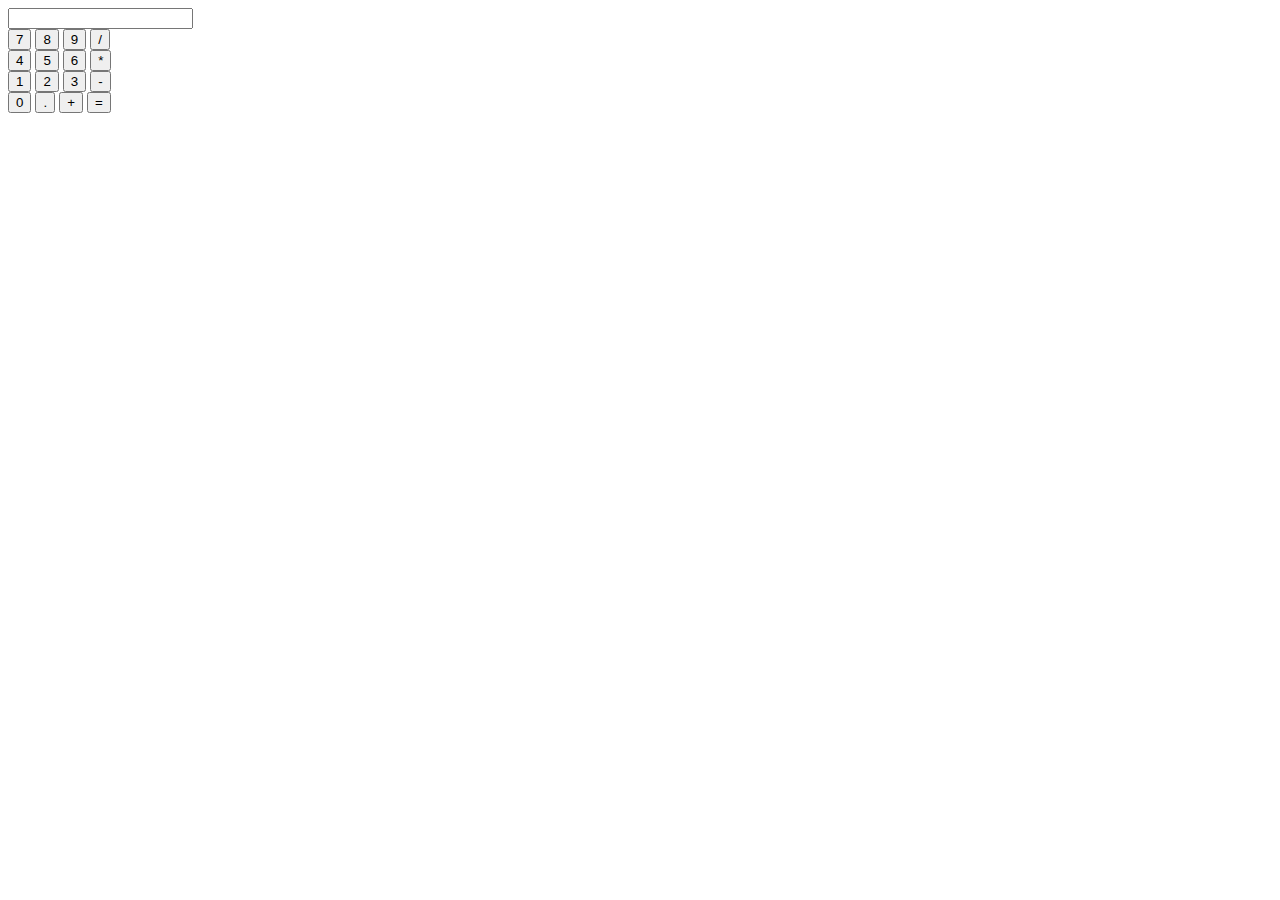
==== index.html @ 5f932f3c "Initializing Starting Files" ====
<!DOCTYPE html>
<html lang="en">
<head>
    <meta charset="UTF-8">
    <title>Assignment 4 - Calculator</title>
    <script src="js/calculator.js"></script>
</head>

<body>
	<input type="text" readonly id="result">
    <br>
    <input type="button" id="seven" value="7">
    <input type="button" id="eight" value="8">
    <input type="button" id="nine" value="9">
    <input type="button" id="divide" value="/">
    <br>
    <input type="button" id="four" value="4">
    <input type="button" id="five" value="5">
    <input type="button" id="six" value="6">
    <input type="button" id="multiply" value="*">
    <br>
    <input type="button" id="one" value="1">
    <input type="button" id="two" value="2">
    <input type="button" id="three" value="3">
    <input type="button" id="subtract" value="-">
    <br>
    <input type="button" id="zero" value="0">
    <input type="button" id="period" value=".">
    <input type="button" id="add" value="+">
    <input type="button" id="equal" value="=">
</body>
</html>
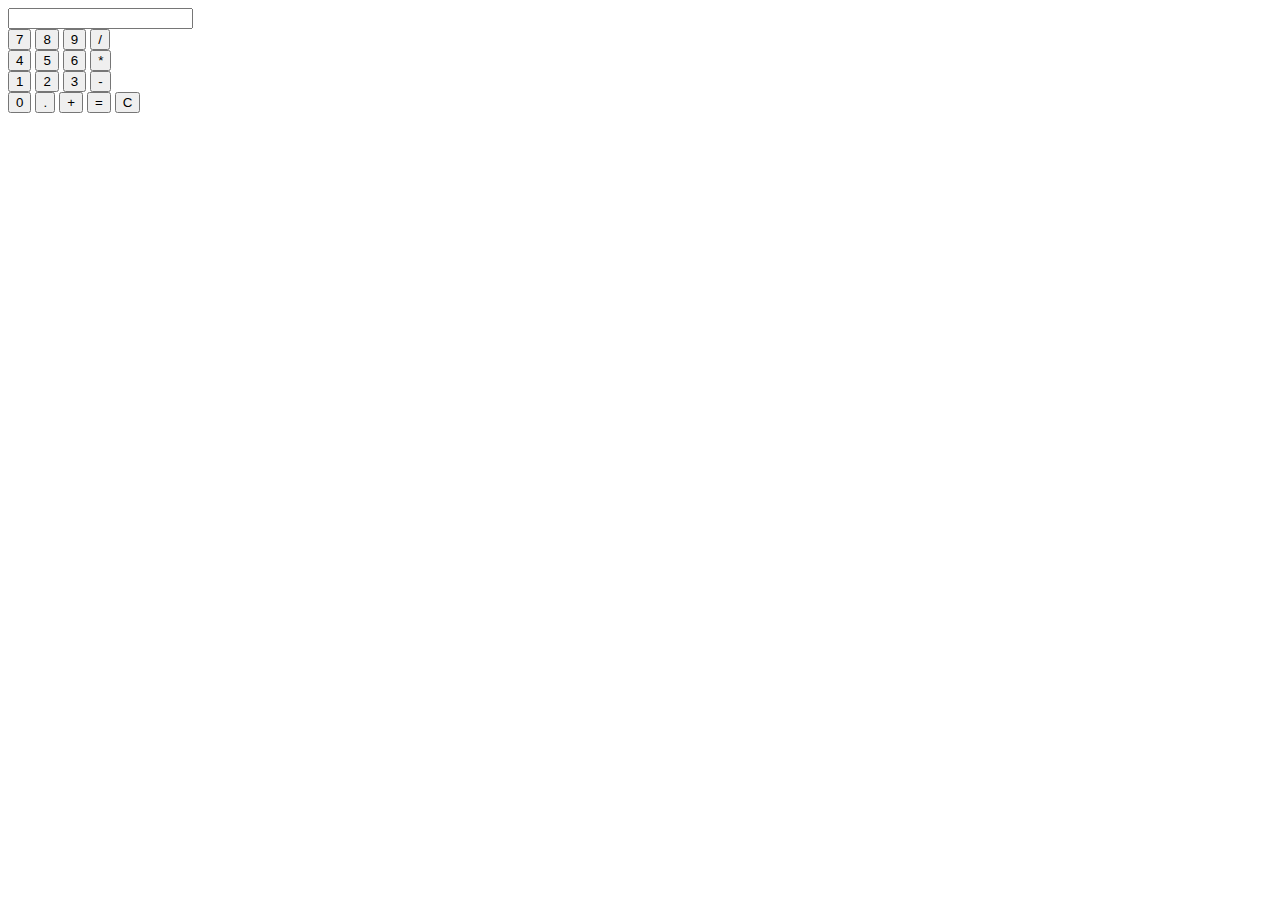
==== commit abbc6d9a: "updated JS calc" ====
--- a/index.html
+++ b/index.html
@@ -7,26 +7,29 @@
 </head>
 
 <body>
-	<input type="text" readonly id="result">
-    <br>
-    <input type="button" id="seven" value="7">
-    <input type="button" id="eight" value="8">
-    <input type="button" id="nine" value="9">
-    <input type="button" id="divide" value="/">
-    <br>
-    <input type="button" id="four" value="4">
-    <input type="button" id="five" value="5">
-    <input type="button" id="six" value="6">
-    <input type="button" id="multiply" value="*">
-    <br>
-    <input type="button" id="one" value="1">
-    <input type="button" id="two" value="2">
-    <input type="button" id="three" value="3">
-    <input type="button" id="subtract" value="-">
-    <br>
-    <input type="button" id="zero" value="0">
-    <input type="button" id="period" value=".">
-    <input type="button" id="add" value="+">
-    <input type="button" id="equal" value="=">
+	<div id="buttons">
+	    <input type="text" readonly id="result">
+        <br>
+        <input type="button" id="seven" class="number" value="7">
+        <input type="button" id="eight" class="number" value="8">
+        <input type="button" id="nine" class="number" value="9">
+        <input type="button" id="divide" class="operator" value="/">
+        <br>
+        <input type="button" id="four" class="number" value="4">
+        <input type="button" id="five" class="number" value="5">
+        <input type="button" id="six" class="number" value="6">
+        <input type="button" id="multiply" class="operator" value="*">
+        <br>
+        <input type="button" id="one" class="number" value="1">
+        <input type="button" id="two" class="number" value="2">
+        <input type="button" id="three" class="number" value="3">
+        <input type="button" id="subtract" class="operator" value="-">
+        <br>
+        <input type="button" id="zero" class="number" value="0">
+        <input type="button" id="period" class="operator" value=".">
+        <input type="button" id="add" class="operator" value="+">
+        <input type="button" id="equal" value="=">
+        <input type="button" id="clear" value="C">
+    </div>
 </body>
 </html>
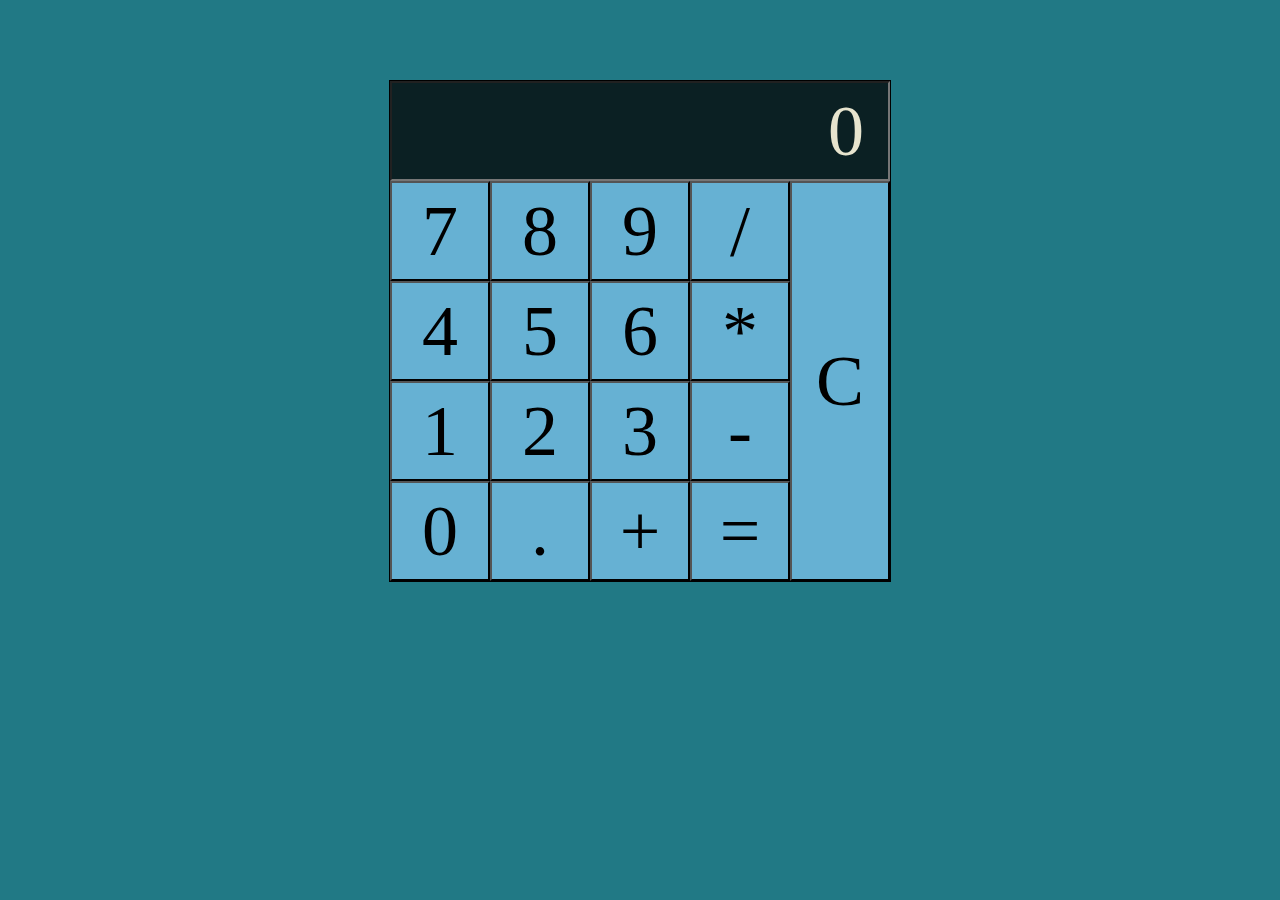
==== commit 7120db22: "completed calc" ====
--- a/index.html
+++ b/index.html
@@ -3,33 +3,38 @@
 <head>
     <meta charset="UTF-8">
     <title>Assignment 4 - Calculator</title>
+    <link rel="stylesheet" type="text/css" href="css/normalize.css">
+    <link rel="stylesheet" type="text/css" href="css/styles.css">
     <script src="js/calculator.js"></script>
 </head>
 
 <body>
-	<div id="buttons">
-	    <input type="text" readonly id="result">
-        <br>
-        <input type="button" id="seven" class="number" value="7">
-        <input type="button" id="eight" class="number" value="8">
-        <input type="button" id="nine" class="number" value="9">
-        <input type="button" id="divide" class="operator" value="/">
-        <br>
-        <input type="button" id="four" class="number" value="4">
-        <input type="button" id="five" class="number" value="5">
-        <input type="button" id="six" class="number" value="6">
-        <input type="button" id="multiply" class="operator" value="*">
-        <br>
-        <input type="button" id="one" class="number" value="1">
-        <input type="button" id="two" class="number" value="2">
-        <input type="button" id="three" class="number" value="3">
-        <input type="button" id="subtract" class="operator" value="-">
-        <br>
-        <input type="button" id="zero" class="number" value="0">
-        <input type="button" id="period" class="operator" value=".">
-        <input type="button" id="add" class="operator" value="+">
-        <input type="button" id="equal" value="=">
-        <input type="button" id="clear" value="C">
-    </div>
+	<div id="calculator">
+	    <div id="buttons">
+    	    <input type="text" readonly id="result" value="result">
+            <!-- <br> -->
+            <input type="button" id="seven" class="key" value="7">
+            <input type="button" id="eight" class="key" value="8">
+            <input type="button" id="nine" class="key" value="9">
+            <input type="button" id="divide" class="key" value="/">
+            <!-- <br> -->
+            <input type="button" id="four" class="key" value="4">
+            <input type="button" id="five" class="key" value="5">
+            <input type="button" id="six" class="key" value="6">
+            <input type="button" id="multiply" class="key" value="*">
+            <!-- <br> -->
+            <input type="button" id="one" class="key" value="1">
+            <input type="button" id="two" class="key" value="2">
+            <input type="button" id="three" class="key" value="3">
+            <input type="button" id="subtract" class="key" value="-">
+            <!-- <br> -->
+            <input type="button" id="zero" class="key" value="0">
+            <input type="button" id="period" class="key" value=".">
+            <input type="button" id="add" class="key" value="+">
+            <input type="button" id="equal" class="key" value="=">
+            <!-- <br> -->
+            <input type="button" id="clear" class="key" value="C">
+        </div>
+	</div>
 </body>
 </html>
--- a/css/styles.css
+++ b/css/styles.css
@@ -0,0 +1,40 @@
+body {
+    background-color: rgb(33, 121, 133);
+}
+
+#calculator {
+    display: grid;
+}
+
+#buttons {
+    display: grid;
+    margin: auto;
+    margin-top: 5rem;
+    justify-content: center;
+    grid-template-columns: repeat(5, 100px);
+    grid-template-rows: repeat(5, 100px);
+    border: 1px solid black;
+    font-size: 4.5rem;
+    font-weight: bold;
+}
+
+.key {
+    background-color: rgb(102, 177, 211);
+}
+
+.key:hover {
+    background-color: rgb(174, 222, 245);
+}
+
+#result {
+    grid-column: 1/6 ;
+    text-align: end;
+    color: rgb(231, 228, 206);
+    background-color: rgba(5, 7, 6, 0.774);
+    padding: 0 1.5rem;
+}
+
+#clear {
+    grid-column: 5/6;
+    grid-row: 2/6;
+}